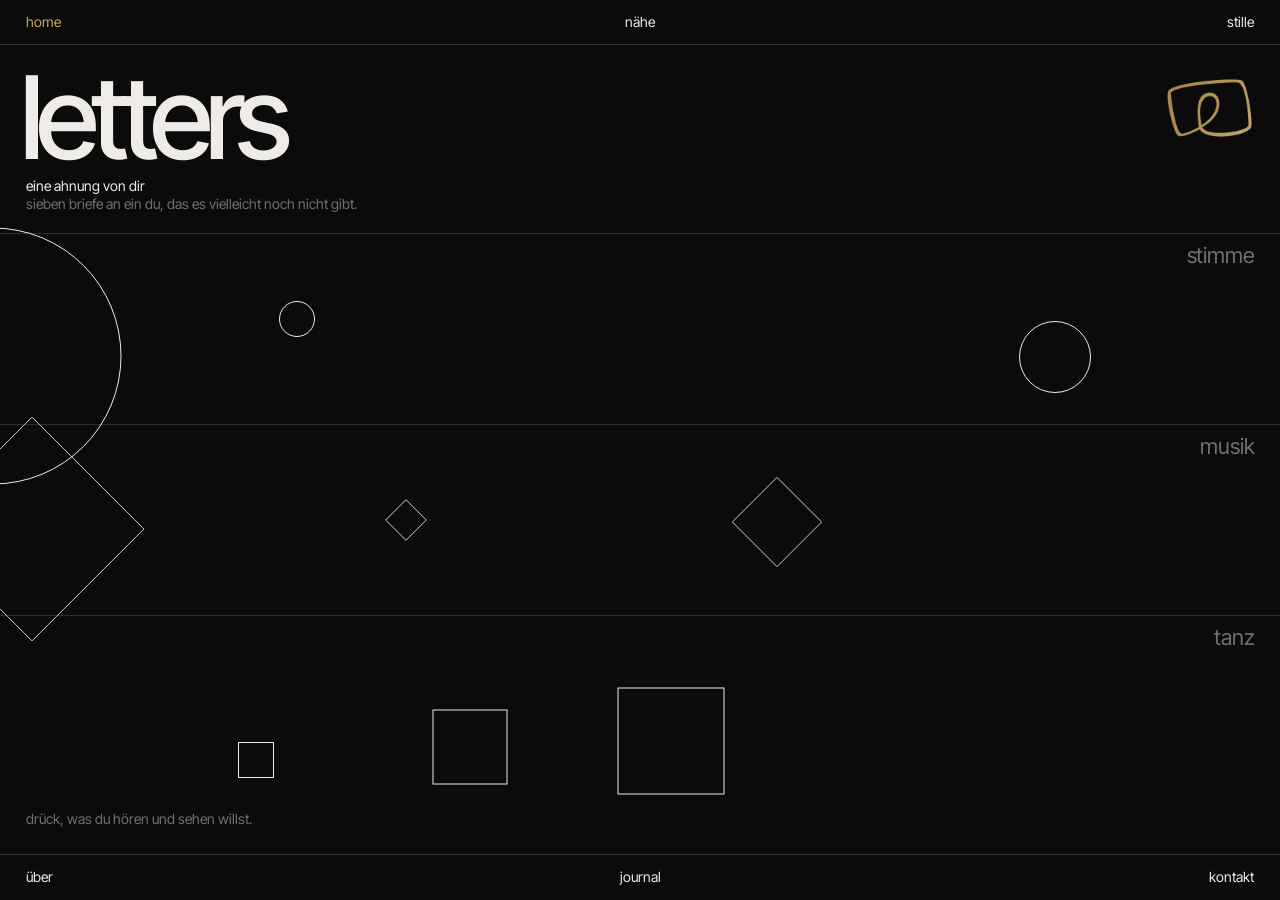
==== kosmos/index.html @ feb3f31e "Fotonachweis vollständig Co-Authored-By: Claude Opus 5.5 <noreply@anthropic.com>" ====
<!doctype html>
<html lang="de">
<head>
<meta charset="utf-8">
<meta name="viewport" content="width=device-width, initial-scale=1">
<meta name="robots" content="noindex">
<title>letters — eine ahnung von dir</title>
<link rel="icon" type="image/png" href="img/icon-64.png">
<link rel="apple-touch-icon" href="img/icon-180.png">
<meta name="description" content="letters — eine ahnung von dir. Ein immersives Bühnenstück in sieben Briefen. Dorothea Buchegger (Text), Akino Distelberger (Tanz), Christian Heidenbauer (Musik).">
<link rel="preconnect" href="https://fonts.googleapis.com">
<link rel="preconnect" href="https://fonts.gstatic.com" crossorigin>
<link href="https://fonts.googleapis.com/css2?family=Inter+Tight:wght@400;500&display=swap" rel="stylesheet">
<link rel="stylesheet" href="kosmos.css?v=20261127r">
</head>
<body>

<!-- row 1: über · journal · kontakt, always reachable. row 2: the pages as tabs -->
<header class="bar">
  <div class="row1">
    <a href="#ueber" class="top t-ueber">über</a>
    <a href="#journal" class="top t-journal">journal</a>
    <span class="ctl">
      <span class="meters" aria-hidden="true"><i></i><i></i><i></i><i></i></span>
      <button id="ton" aria-pressed="false" hidden>ton: aus</button>
      <a href="#kontakt" class="top t-kontakt">kontakt</a>
    </span>
  </div>
  <nav class="tabs" aria-label="seiten"></nav>
</header>

<!-- the page lives here; the sound keeps running between pages -->
<iframe class="world" id="world" title="seite"></iframe>

<!-- information: a sheet over the page, opened from the links above -->
<main class="panel" id="panel" hidden>
  <div class="sheettop">
    <nav class="sheetnav" aria-label="über"><a href="#stueck">stück</a><a href="#ensemble">ensemble</a><a href="#presse">presse</a></nav>
    <a href="#" class="close" id="close">schließen ×</a>
  </div>

  <section class="sheet" id="stueck" data-group="ueber">
    <h2 class="lbl">das stück</h2>
    <div class="txt">
      <p class="lead">sieben briefe an ein du, das es vielleicht noch nicht gibt.</p>
      <p>dorothea buchegger schreibt und spricht briefe von der ersten ahnung über zweifel und sehnsucht bis zum loslassen. akino distelberger antwortet mit tanz. christian heidenbauer hält den raum mit einer kanister-gitarre von resistruments, gebaut in kyjiw aus kriegsschrott, und mit elektronischen klangflächen.</p>
      <p>sprache, tanz und musik stehen nicht nebeneinander, sie gehen ineinander über. das publikum sitzt nicht davor, sondern mittendrin.</p>
    </div>
    <dl class="spec">
      <div><dt>text, konzept, stimme</dt><dd>dorothea buchegger</dd></div>
      <div><dt>tanz, choreografie</dt><dd>akino distelberger</dd></div>
      <div><dt>musik</dt><dd>christian heidenbauer</dd></div>
      <div><dt>instrument</dt><dd>kanister-gitarre, resistruments (ua)</dd></div>
      <div><dt>format</dt><dd>immersives bühnenstück, sieben briefe</dd></div>
      <div><dt>sprache</dt><dd>deutsch</dd></div>
      <div><dt>termine</dt><dd>noch keine — anfragen willkommen</dd></div>
    </dl>
  </section>

  <section class="sheet" id="ensemble" data-group="ueber">
    <h2 class="lbl">ensemble</h2>
    <div class="people">
      <article>
        <img src="img/portrait-dorothea.jpg" alt="Dorothea Buchegger am Mikrofon" loading="lazy">
        <h3>dorothea buchegger<span>text, konzept, stimme</span></h3>
        <p>lebt in wieselburg, grafik- und kommunikationsdesignerin, seit ihrer jugend künstlerisch tätig. seit 2024 als poetry slammerin auf über 50 bühnen in österreich, u. a. beim ö-slam in klagenfurt, im dschungel wien und im wien museum. 2025 das interdisziplinäre projekt „resonanzen – bild in wort und ton“. „letters – eine ahnung von dir“ ist ihr erstes eigenes bühnenstück.</p>
      </article>
      <article>
        <img src="img/portrait-akino.jpg" alt="Akino Distelberger, Porträt" loading="lazy">
        <h3>akino distelberger<span>tanz, choreografie</span></h3>
        <p>choreografin, tänzerin und pädagogin aus wieselburg. studium zeitgenössischer tanz an der muk wien und der msgsü istanbul, traditionelle japanische tanzausbildung in sapporo und nagoya. arbeiten u. a. mit hubert lepka, anton lachky und derrick ryan claude mitchell (impulstanz 2024). eigene stücke, zuletzt „zu grund und boden“ (2022) und „hanna und die bohnenranke“ (2024), gezeigt u. a. beim viertelfestival niederösterreich.</p>
      </article>
      <article>
        <img src="img/portrait-christian.jpg" alt="Christian Heidenbauer, Porträt" loading="lazy">
        <h3>christian heidenbauer<span>musik, kanister-gitarre</span></h3>
        <p>gitarrist, produzent und musikalischer leiter aus österreich, studium popularmusik (ipop) an der mdw wien. seit über zehn jahren auf bühnen in ganz europa und in zahlreichen studioproduktionen. mit dem cellisten christof unterberger bildet er das duo pars momentum.</p>
        <p class="links"><a href="https://christianheidenbauer.com" target="_blank" rel="noopener">christianheidenbauer.com ↗</a> <a href="https://parsmomentum.com" target="_blank" rel="noopener">pars momentum ↗</a></p>
      </article>
    </div>
  </section>

  <section class="sheet" id="presse" data-group="ueber">
    <h2 class="lbl">presse</h2>
    <div class="txt">
      <h3 class="sub">pressetext</h3>
      <p id="pressetext">„letters – eine ahnung von dir“ ist ein immersives bühnenstück in sieben briefen. die autorin und poetry slammerin dorothea buchegger schreibt an ein du, das es vielleicht noch nicht gibt: von der ersten ahnung über zweifel und sehnsucht bis zum loslassen. die choreografin akino distelberger antwortet mit tanz, der gitarrist christian heidenbauer mit einer kanister-gitarre von resistruments, gebaut in kyjiw aus kriegsschrott, und mit elektronischen klangflächen. sprache, tanz und musik stehen nicht nebeneinander, sie gehen ineinander über. das publikum sitzt nicht davor, sondern mittendrin.</p>
      <button class="copy" data-target="pressetext">pressetext kopieren</button>
    </div>
    <div class="photos">
      <h3 class="sub">pressefotos</h3>
      <ul>
        <li><a href="presse/dorothea-buchegger.jpg" download>dorothea buchegger <span>jpg, hochformat</span></a></li>
        <li><a href="presse/akino-distelberger.jpg" download>akino distelberger <span>jpg, querformat</span></a></li>
        <li><a href="presse/akino-distelberger-tanz.jpg" download>akino distelberger, tanz <span>jpg, querformat</span></a></li>
        <li><a href="presse/christian-heidenbauer.jpg" download>christian heidenbauer <span>jpg, querformat</span></a></li>
        <li><a href="presse/letters-logo.pdf" download>logo <span>pdf, vektor</span></a></li>
      </ul>
      <p class="credit">fotonachweis im impressum. weiteres material auf anfrage.</p>
    </div>
  </section>

  <section class="sheet journal" id="journal" data-group="journal">
    <h2 class="lbl">journal</h2>
    <div class="txt">
      <p class="lead">was bei letters geschieht – termine, proben, begegnungen. der reihe nach.</p>
      <!-- entries, newest first:
      <ol class="chron">
        <li><time datetime="2026-12-01">01.12.2026</time><p>…</p></li>
      </ol> -->
      <p class="empty">noch keine einträge. die ersten termine folgen.</p>
    </div>
  </section>

  <section class="sheet contact" id="kontakt" data-group="kontakt">
    <h2 class="lbl">kontakt</h2>
    <div>
      <p class="mail"><a href="mailto:hallo@letters-stueck.at?subject=letters">hallo@letters-stueck.at</a></p>
      <p class="hint">anfragen für aufführungen, festivals, presse. termine: noch keine.</p>
      <div class="impressum" id="impressum">
        <h3 class="sub">impressum &amp; offenlegung</h3>
        <dl class="spec">
          <div><dt>medieninhaber, herausgeber</dt><dd>zwischen uns – verein für zeitgenössische kunst</dd></div>
          <div><dt>anschrift</dt><dd class="todo">folgt</dd></div>
          <div><dt>zvr-zahl</dt><dd class="todo">folgt</dd></div>
          <div><dt>e-mail</dt><dd><a href="mailto:hallo@letters-stueck.at">hallo@letters-stueck.at</a></dd></div>
          <div><dt>vertretungsbefugt</dt><dd>dorothea buchegger, obfrau</dd></div>
          <div><dt>grundlegende richtung</dt><dd>information über das bühnenstück „letters – eine ahnung von dir“.</dd></div>
          <div><dt>bildnachweis</dt><dd>fotos christian heidenbauer: daniel domig. fotos akino distelberger: alma heigl. fotos dorothea buchegger: knut ibermayr.</dd></div>
          <div><dt>datenschutz</dt><dd>diese seite setzt keine cookies und keine analysewerkzeuge ein. schriften werden von google fonts geladen; dabei wird ihre ip-adresse an google übermittelt. wenn sie uns per e-mail schreiben, verwenden wir ihre angaben nur zur bearbeitung ihrer anfrage.</dd></div>
        </dl>
      </div>
    </div>
  </section>

  <footer class="foot"><span>letters — eine ahnung von dir</span><span>© 2026</span><a href="#impressum">impressum</a></footer>
</main>

<script src="kosmos.js?v=20261127r"></script>
<script>
/* browsers may keep an old copy of this page for a few minutes; if a newer version is online, load it once */
(() => {
  const HERE = "20261127r";
  fetch("version.js?" + Date.now(), { cache: "no-store" }).then(r => r.ok ? r.text() : "").then(t => {
    t = t.trim();
    try { if (!t || t === HERE || sessionStorage.getItem("neu-" + t)) return; sessionStorage.setItem("neu-" + t, "1"); } catch { return; }
    location.reload();
  }).catch(() => {});
})();
</script>
<script src="notizen.js?v=20261126d"></script>
</body>
</html>
---- kosmos/kosmos.css ----
:root {
  --ink: #0b0b0b;
  --paper: #efebe6;
  --gold: #c8a564;
  /* gold with a soft sheen: a narrow range of warm tones drifting very slowly, like light moving over leaf gold */
  --sheen: linear-gradient(118deg, #b48f50 0%, #c6a262 22%, #dcc183 42%, #cfae6c 55%, #bf9a5a 74%, #ad8848 100%);
  --mute: rgba(239,235,230,.5);
  --pad: clamp(14px, 2vw, 28px);
  --bar: 81px;
}
* { box-sizing: border-box; margin: 0; padding: 0; }
html, body { height: 100%; }
body {
  background: var(--ink); color: var(--paper);
  font: 400 14px/1.3 "Inter Tight", "Helvetica Neue", Arial, sans-serif;
  overflow-x: hidden;
}
a { color: inherit; text-decoration: none; }
button { font: inherit; color: inherit; background: none; border: 0; cursor: pointer; }
:focus-visible { outline: 1px solid var(--gold); outline-offset: 3px; }

/* ---------- bar: facts on top, worlds as tabs below ---------- */
.bar { position: fixed; inset: 0 0 auto; z-index: 10; background: var(--ink); color: var(--paper); border-bottom: 1px solid rgba(239,235,230,.2); }
.row1 { height: 44px; display: grid; grid-template-columns: 1fr 2fr 1fr; gap: var(--pad); align-items: center; padding: 0 var(--pad); }
/* über · journal · kontakt: white, gold when touched or open */
.row1 .t-journal { justify-self: center; }
.row1 .top { transition: color .4s linear; }
.row1 .top:hover, .row1 .top:active, .row1 .top.on { color: var(--gold); }
.ctl { display: flex; justify-content: flex-end; align-items: center; gap: 16px; }
.meters { display: flex; gap: 3px; align-items: flex-end; height: 14px; }
.meters i { width: 3px; height: 1px; background: var(--gold); }
#ton[aria-pressed="true"] { color: var(--gold); }
.tabs {
  height: 36px; display: flex; align-items: stretch; gap: 0; padding: 0 var(--pad);
  overflow-x: auto; scrollbar-width: none; border-top: 1px solid rgba(239,235,230,.12);
}
.tabs::-webkit-scrollbar { display: none; }
.tab { display: flex; align-items: center; padding: 0 14px; white-space: nowrap; color: var(--paper); transition: color .4s linear; border-right: 1px solid rgba(239,235,230,.12); }
.tab:hover { color: rgba(200,165,100,.75); }
/* the open page: only its name turns gold, nothing else changes */
.tab.on { color: var(--gold); }
.tab.new::after { content: "·"; margin-left: 5px; color: var(--gold); }


/* ---------- info sheet over the page ---------- */
.panel {
  position: fixed; left: 0; right: 0; bottom: 0; top: var(--bar); z-index: 8;
  overflow-y: auto; background: var(--ink); scroll-behavior: smooth;
}
.panel[hidden] { display: none; }
.sheettop { position: sticky; top: 0; z-index: 3; display: flex; justify-content: flex-end; align-items: center; gap: var(--pad); padding: 12px var(--pad); background: var(--ink); }
.sheetnav { display: none; gap: 1.2em; }
.panel[data-group="ueber"] .sheetnav { display: flex; }
.sheet[hidden] { display: none; }
.journal .lead { font-size: clamp(22px, 2.5vw, 40px); line-height: 1.1; letter-spacing: -.025em; max-width: 22ch; }
.journal .empty { margin-top: 6vh; color: var(--mute); }
.chron li { display: grid; grid-template-columns: 9em 1fr; gap: var(--pad); padding: 10px 0; border-top: 1px solid rgba(239,235,230,.2); }
.chron time { color: var(--mute); font-variant-numeric: tabular-nums; }
.sheetnav a:hover, .sheetnav a.on { color: var(--gold); }
.close { color: var(--gold); white-space: nowrap; flex-shrink: 0; margin-left: auto; }
.close:hover { text-decoration: line-through; }

/* info sheets */
.sheet {
  position: relative; background: var(--ink);
  display: grid; grid-template-columns: repeat(6, 1fr); gap: var(--pad);
  padding: 12vh var(--pad); border-top: 1px solid rgba(239,235,230,.2);
  scroll-margin-top: 44px;
}
.lbl { grid-column: 1 / 2; font-size: 13px; font-weight: 400; color: var(--gold); }
.sheet .txt { grid-column: 2 / 6; font-size: 17px; line-height: 1.5; max-width: 68ch; }
.sheet .txt p + p { margin-top: .8em; }
.sheet .lead { font-size: clamp(26px, 3vw, 46px); line-height: 1.05; letter-spacing: -.03em; font-weight: 500; margin-bottom: .6em; }
.spec { grid-column: 2 / 5; margin-top: 4vh; font-size: 14px; }
.spec div { display: grid; grid-template-columns: 1fr 1.6fr; gap: var(--pad); padding: 7px 0; border-top: 1px solid rgba(239,235,230,.2); }
.spec div:last-child { border-bottom: 1px solid rgba(239,235,230,.2); }
.spec dt { color: var(--mute); }

.people { grid-column: 2 / 7; display: grid; grid-template-columns: repeat(3, minmax(0, 1fr)); gap: var(--pad); }
.people img { width: 100%; aspect-ratio: 4 / 5; object-fit: cover; filter: grayscale(1); }
.people .ph { display: block; margin-top: 5px; font-size: 11px; color: var(--mute); }
.people h3 { margin-top: 12px; font-weight: 500; font-size: 20px; letter-spacing: -.02em; line-height: 1.1; }
.people h3 span { display: block; font-weight: 400; font-size: 12px; color: var(--mute); letter-spacing: 0; margin-top: 4px; }
.people p { margin-top: 10px; font-size: 14px; line-height: 1.5; color: rgba(239,235,230,.82); }
.people .links { display: flex; gap: 1.2em; flex-wrap: wrap; font-size: 13px; }
.people .links a { color: var(--paper); border-bottom: 1px solid rgba(239,235,230,.4); }
.people .links a:hover { color: var(--gold); }
.people .to { display: inline-block; margin-top: 10px; color: var(--gold); font-size: 13px; }
.people .to:hover, .photos a:hover, .mail a:hover { text-decoration: line-through; }

.sub { font-size: 13px; font-weight: 400; color: var(--mute); margin-bottom: 10px; }
.copy { margin-top: 14px; font-size: 13px; color: var(--gold); border-bottom: 1px solid currentColor; }
.photos { grid-column: 2 / 6; margin-top: 4vh; }
.photos ul { list-style: none; border-top: 1px solid rgba(239,235,230,.2); }
.photos li { border-bottom: 1px solid rgba(239,235,230,.2); }
.photos a { display: flex; justify-content: space-between; gap: 1em; padding: 9px 0; font-size: 15px; }
.photos a span { color: var(--mute); font-size: 12px; }
.credit { margin-top: 10px; font-size: 12px; color: var(--mute); }

.contact .mail { grid-column: 2 / 7; font-weight: 500; font-size: clamp(30px, 5.4vw, 92px); letter-spacing: -.05em; line-height: 1; word-break: break-all; }
.contact .hint { margin-top: 3vh; color: var(--mute); }
.contact > div { grid-column: 2 / 7; }
.impressum { margin-top: 12vh; }
.impressum .spec { margin-top: 0; max-width: 760px; }
.impressum .todo { color: var(--mute); }
/* no sound switch any more: home plays only what you press, nähe and stille bring their own sound */
#ton, .meters { display: none !important; }

.foot { position: relative; z-index: 1; background: var(--ink); display: grid; grid-template-columns: 2fr 1fr 3fr; gap: var(--pad); padding: var(--pad); border-top: 1px solid rgba(239,235,230,.2); color: var(--mute); font-size: 12px; }

/* ---------- world frame ---------- */
.world {
  position: fixed; left: 0; right: 0; bottom: 0; top: var(--bar);
  width: 100%; height: calc(100% - var(--bar)); border: 0; background: var(--ink); z-index: 5;
  /* a new page fades in from the dark instead of flashing white while it loads */
  transition: opacity .45s ease-out;
}

@media (max-width: 760px) {
  .sheettop { justify-content: space-between; }
  .panel[data-group="ueber"] .sheetnav { gap: .9em; font-size: 13px; min-width: 0; overflow-x: auto; scrollbar-width: none; }
  .sheettop { gap: 12px; }
  .meters { display: none; }
  .sheet { grid-template-columns: 1fr; }
  .sheet > *, .contact > div { grid-column: 1 / -1 !important; }
  .people { grid-template-columns: 1fr; }
  .foot { grid-template-columns: 1fr 1fr; }
}
@media (prefers-reduced-motion: reduce) { * { transition: none !important; } }

/* the sheen drifts slowly; nothing moves for those who prefer less motion */
@keyframes sheen { from { background-position: 0% 40%; } to { background-position: 100% 60%; } }

/* ---------- layout on every screen: the three pages on top (home · nähe · stille),
   über · journal · kontakt along the bottom edge (on phones in thumb reach). both lines share one grid:
   left · centre · right. ---------- */
:root { --bar: 45px; --tabs: calc(46px + env(safe-area-inset-bottom)); }
.tabs { height: 44px; padding: 0 var(--pad); border-top: 0; display: grid; grid-template-columns: 1fr auto 1fr; overflow: visible; }
.tab { padding: 0; border-right: 0; }
.tab:nth-child(2) { justify-self: center; }
.tab:nth-child(3) { justify-self: end; }
.row1 {
  position: fixed; left: 0; right: 0; bottom: 0; height: var(--tabs); padding: 0 var(--pad) env(safe-area-inset-bottom);
  grid-template-columns: 1fr auto 1fr; background: var(--ink); border-top: 1px solid rgba(239,235,230,.2); z-index: 10;
}
.world { bottom: var(--tabs); height: calc(100% - var(--bar) - var(--tabs)); }
.panel { bottom: var(--tabs); }
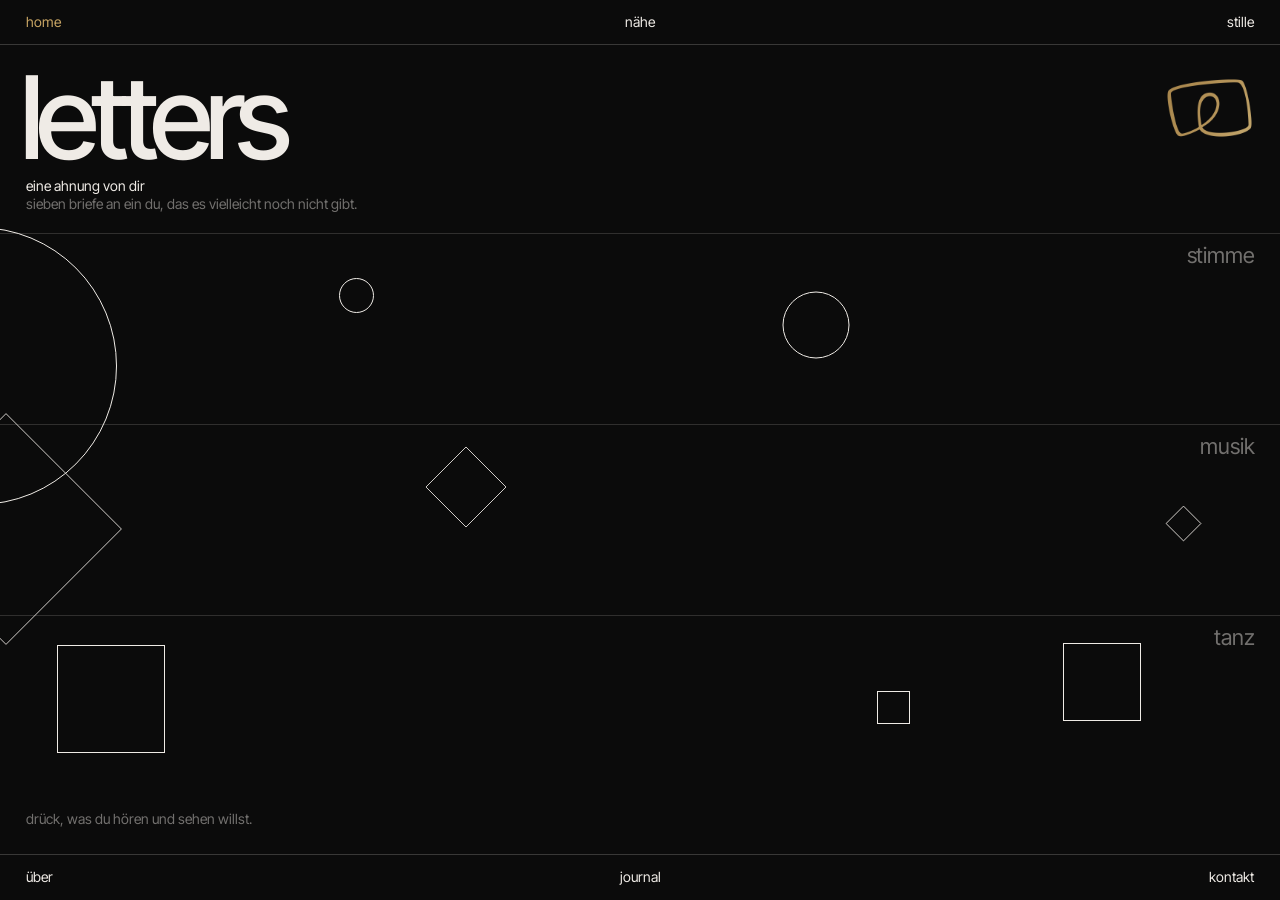
==== commit 49ae1093: "Texte: nicht immersiv Co-Authored-By: Claude Opus 5.5 <noreply@anthropic.com>" ====
--- a/kosmos/index.html
+++ b/kosmos/index.html
@@ -7,11 +7,11 @@
 <title>letters — eine ahnung von dir</title>
 <link rel="icon" type="image/png" href="img/icon-64.png">
 <link rel="apple-touch-icon" href="img/icon-180.png">
-<meta name="description" content="letters — eine ahnung von dir. Ein immersives Bühnenstück in sieben Briefen. Dorothea Buchegger (Text), Akino Distelberger (Tanz), Christian Heidenbauer (Musik).">
+<meta name="description" content="letters — eine ahnung von dir. Ein Bühnenstück in sieben Briefen. Dorothea Buchegger (Text), Akino Distelberger (Tanz), Christian Heidenbauer (Musik).">
 <link rel="preconnect" href="https://fonts.googleapis.com">
 <link rel="preconnect" href="https://fonts.gstatic.com" crossorigin>
 <link href="https://fonts.googleapis.com/css2?family=Inter+Tight:wght@400;500&display=swap" rel="stylesheet">
-<link rel="stylesheet" href="kosmos.css?v=20261127r">
+<link rel="stylesheet" href="kosmos.css?v=20261127s">
 </head>
 <body>
 
@@ -44,14 +44,14 @@
     <div class="txt">
       <p class="lead">sieben briefe an ein du, das es vielleicht noch nicht gibt.</p>
       <p>dorothea buchegger schreibt und spricht briefe von der ersten ahnung über zweifel und sehnsucht bis zum loslassen. akino distelberger antwortet mit tanz. christian heidenbauer hält den raum mit einer kanister-gitarre von resistruments, gebaut in kyjiw aus kriegsschrott, und mit elektronischen klangflächen.</p>
-      <p>sprache, tanz und musik stehen nicht nebeneinander, sie gehen ineinander über. das publikum sitzt nicht davor, sondern mittendrin.</p>
+      <p>sprache, tanz und musik stehen nicht nebeneinander, sie gehen ineinander über.</p>
     </div>
     <dl class="spec">
       <div><dt>text, konzept, stimme</dt><dd>dorothea buchegger</dd></div>
       <div><dt>tanz, choreografie</dt><dd>akino distelberger</dd></div>
       <div><dt>musik</dt><dd>christian heidenbauer</dd></div>
       <div><dt>instrument</dt><dd>kanister-gitarre, resistruments (ua)</dd></div>
-      <div><dt>format</dt><dd>immersives bühnenstück, sieben briefe</dd></div>
+      <div><dt>format</dt><dd>bühnenstück in sieben briefen</dd></div>
       <div><dt>sprache</dt><dd>deutsch</dd></div>
       <div><dt>termine</dt><dd>noch keine — anfragen willkommen</dd></div>
     </dl>
@@ -83,7 +83,7 @@
     <h2 class="lbl">presse</h2>
     <div class="txt">
       <h3 class="sub">pressetext</h3>
-      <p id="pressetext">„letters – eine ahnung von dir“ ist ein immersives bühnenstück in sieben briefen. die autorin und poetry slammerin dorothea buchegger schreibt an ein du, das es vielleicht noch nicht gibt: von der ersten ahnung über zweifel und sehnsucht bis zum loslassen. die choreografin akino distelberger antwortet mit tanz, der gitarrist christian heidenbauer mit einer kanister-gitarre von resistruments, gebaut in kyjiw aus kriegsschrott, und mit elektronischen klangflächen. sprache, tanz und musik stehen nicht nebeneinander, sie gehen ineinander über. das publikum sitzt nicht davor, sondern mittendrin.</p>
+      <p id="pressetext">„letters – eine ahnung von dir“ ist ein bühnenstück in sieben briefen. die autorin und poetry slammerin dorothea buchegger schreibt an ein du, das es vielleicht noch nicht gibt: von der ersten ahnung über zweifel und sehnsucht bis zum loslassen. die choreografin akino distelberger antwortet mit tanz, der gitarrist christian heidenbauer mit einer kanister-gitarre von resistruments, gebaut in kyjiw aus kriegsschrott, und mit elektronischen klangflächen. sprache, tanz und musik stehen nicht nebeneinander, sie gehen ineinander über.</p>
       <button class="copy" data-target="pressetext">pressetext kopieren</button>
     </div>
     <div class="photos">
@@ -135,11 +135,11 @@
   <footer class="foot"><span>letters — eine ahnung von dir</span><span>© 2026</span><a href="#impressum">impressum</a></footer>
 </main>
 
-<script src="kosmos.js?v=20261127r"></script>
+<script src="kosmos.js?v=20261127s"></script>
 <script>
 /* browsers may keep an old copy of this page for a few minutes; if a newer version is online, load it once */
 (() => {
-  const HERE = "20261127r";
+  const HERE = "20261127s";
   fetch("version.js?" + Date.now(), { cache: "no-store" }).then(r => r.ok ? r.text() : "").then(t => {
     t = t.trim();
     try { if (!t || t === HERE || sessionStorage.getItem("neu-" + t)) return; sessionStorage.setItem("neu-" + t, "1"); } catch { return; }
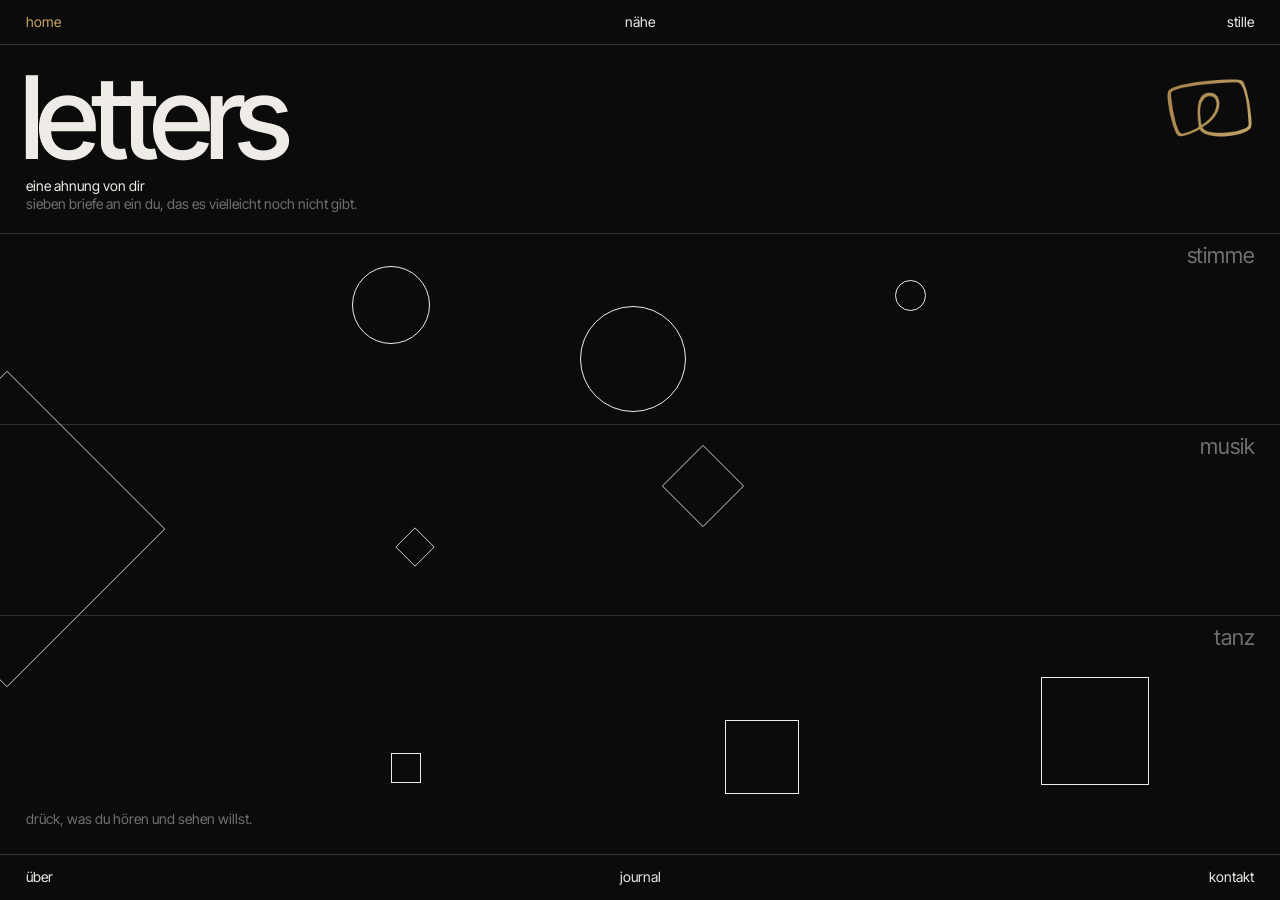
==== commit 989f1227: "Logo zwischen uns im Impressum Co-Authored-By: Claude Opus 5.5 <noreply@anthropic.com>" ====
--- a/kosmos/index.html
+++ b/kosmos/index.html
@@ -11,7 +11,7 @@
 <link rel="preconnect" href="https://fonts.googleapis.com">
 <link rel="preconnect" href="https://fonts.gstatic.com" crossorigin>
 <link href="https://fonts.googleapis.com/css2?family=Inter+Tight:wght@400;500&display=swap" rel="stylesheet">
-<link rel="stylesheet" href="kosmos.css?v=20261127s">
+<link rel="stylesheet" href="kosmos.css?v=20261127t">
 </head>
 <body>
 
@@ -119,7 +119,7 @@
       <div class="impressum" id="impressum">
         <h3 class="sub">impressum &amp; offenlegung</h3>
         <dl class="spec">
-          <div><dt>medieninhaber, herausgeber</dt><dd>zwischen uns – verein für zeitgenössische kunst</dd></div>
+          <div><dt>medieninhaber, herausgeber</dt><dd><img class="zu" src="img/zwischen-uns-logo.png?v=20261127t" alt="zwischen uns"> verein für zeitgenössische kunst</dd></div>
           <div><dt>anschrift</dt><dd class="todo">folgt</dd></div>
           <div><dt>zvr-zahl</dt><dd class="todo">folgt</dd></div>
           <div><dt>e-mail</dt><dd><a href="mailto:hallo@letters-stueck.at">hallo@letters-stueck.at</a></dd></div>
@@ -135,11 +135,11 @@
   <footer class="foot"><span>letters — eine ahnung von dir</span><span>© 2026</span><a href="#impressum">impressum</a></footer>
 </main>
 
-<script src="kosmos.js?v=20261127s"></script>
+<script src="kosmos.js?v=20261127t"></script>
 <script>
 /* browsers may keep an old copy of this page for a few minutes; if a newer version is online, load it once */
 (() => {
-  const HERE = "20261127s";
+  const HERE = "20261127t";
   fetch("version.js?" + Date.now(), { cache: "no-store" }).then(r => r.ok ? r.text() : "").then(t => {
     t = t.trim();
     try { if (!t || t === HERE || sessionStorage.getItem("neu-" + t)) return; sessionStorage.setItem("neu-" + t, "1"); } catch { return; }
--- a/kosmos/kosmos.css
+++ b/kosmos/kosmos.css
@@ -145,3 +145,6 @@
 }
 .world { bottom: var(--tabs); height: calc(100% - var(--bar) - var(--tabs)); }
 .panel { bottom: var(--tabs); }
+
+/* the association's logo where its name stands */
+.zu { display: block; height: 15px; width: auto; margin: 3px 0 6px; opacity: .9; }
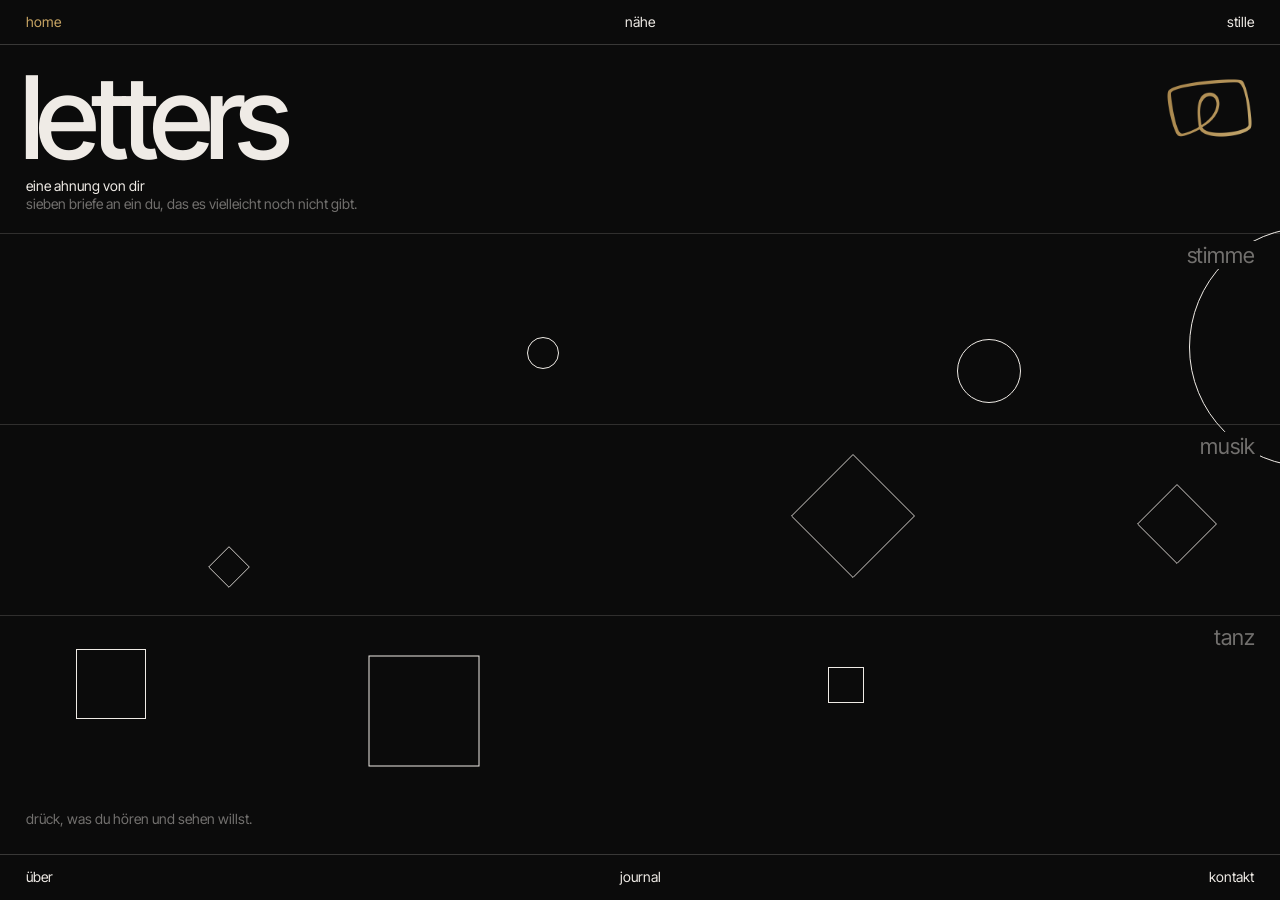
==== commit e57997f4: "Kontakt: neue Mailadresse Co-Authored-By: Claude Opus 5.5 <noreply@anthropic.com>" ====
--- a/kosmos/index.html
+++ b/kosmos/index.html
@@ -11,7 +11,7 @@
 <link rel="preconnect" href="https://fonts.googleapis.com">
 <link rel="preconnect" href="https://fonts.gstatic.com" crossorigin>
 <link href="https://fonts.googleapis.com/css2?family=Inter+Tight:wght@400;500&display=swap" rel="stylesheet">
-<link rel="stylesheet" href="kosmos.css?v=20261127t">
+<link rel="stylesheet" href="kosmos.css?v=20261127u">
 </head>
 <body>
 
@@ -114,15 +114,15 @@
   <section class="sheet contact" id="kontakt" data-group="kontakt">
     <h2 class="lbl">kontakt</h2>
     <div>
-      <p class="mail"><a href="mailto:hallo@letters-stueck.at?subject=letters">hallo@letters-stueck.at</a></p>
+      <p class="mail"><a href="mailto:letters.buehnenstueck@gmail.com?subject=letters">letters.<wbr>buehnenstueck<wbr>@gmail.com</a></p>
       <p class="hint">anfragen für aufführungen, festivals, presse. termine: noch keine.</p>
       <div class="impressum" id="impressum">
         <h3 class="sub">impressum &amp; offenlegung</h3>
         <dl class="spec">
-          <div><dt>medieninhaber, herausgeber</dt><dd><img class="zu" src="img/zwischen-uns-logo.png?v=20261127t" alt="zwischen uns"> verein für zeitgenössische kunst</dd></div>
+          <div><dt>medieninhaber, herausgeber</dt><dd><img class="zu" src="img/zwischen-uns-logo.png?v=20261127u" alt="zwischen uns"> verein für zeitgenössische kunst</dd></div>
           <div><dt>anschrift</dt><dd class="todo">folgt</dd></div>
           <div><dt>zvr-zahl</dt><dd class="todo">folgt</dd></div>
-          <div><dt>e-mail</dt><dd><a href="mailto:hallo@letters-stueck.at">hallo@letters-stueck.at</a></dd></div>
+          <div><dt>e-mail</dt><dd><a href="mailto:letters.buehnenstueck@gmail.com">letters.buehnenstueck@gmail.com</a></dd></div>
           <div><dt>vertretungsbefugt</dt><dd>dorothea buchegger, obfrau</dd></div>
           <div><dt>grundlegende richtung</dt><dd>information über das bühnenstück „letters – eine ahnung von dir“.</dd></div>
           <div><dt>bildnachweis</dt><dd>fotos christian heidenbauer: daniel domig. fotos akino distelberger: alma heigl. fotos dorothea buchegger: knut ibermayr.</dd></div>
@@ -135,11 +135,11 @@
   <footer class="foot"><span>letters — eine ahnung von dir</span><span>© 2026</span><a href="#impressum">impressum</a></footer>
 </main>
 
-<script src="kosmos.js?v=20261127t"></script>
+<script src="kosmos.js?v=20261127u"></script>
 <script>
 /* browsers may keep an old copy of this page for a few minutes; if a newer version is online, load it once */
 (() => {
-  const HERE = "20261127t";
+  const HERE = "20261127u";
   fetch("version.js?" + Date.now(), { cache: "no-store" }).then(r => r.ok ? r.text() : "").then(t => {
     t = t.trim();
     try { if (!t || t === HERE || sessionStorage.getItem("neu-" + t)) return; sessionStorage.setItem("neu-" + t, "1"); } catch { return; }
--- a/kosmos/kosmos.css
+++ b/kosmos/kosmos.css
@@ -97,7 +97,7 @@
 .photos a span { color: var(--mute); font-size: 12px; }
 .credit { margin-top: 10px; font-size: 12px; color: var(--mute); }
 
-.contact .mail { grid-column: 2 / 7; font-weight: 500; font-size: clamp(30px, 5.4vw, 92px); letter-spacing: -.05em; line-height: 1; word-break: break-all; }
+.contact .mail { grid-column: 2 / 7; font-weight: 500; font-size: clamp(30px, 5.4vw, 92px); letter-spacing: -.05em; line-height: 1; overflow-wrap: anywhere; }
 .contact .hint { margin-top: 3vh; color: var(--mute); }
 .contact > div { grid-column: 2 / 7; }
 .impressum { margin-top: 12vh; }
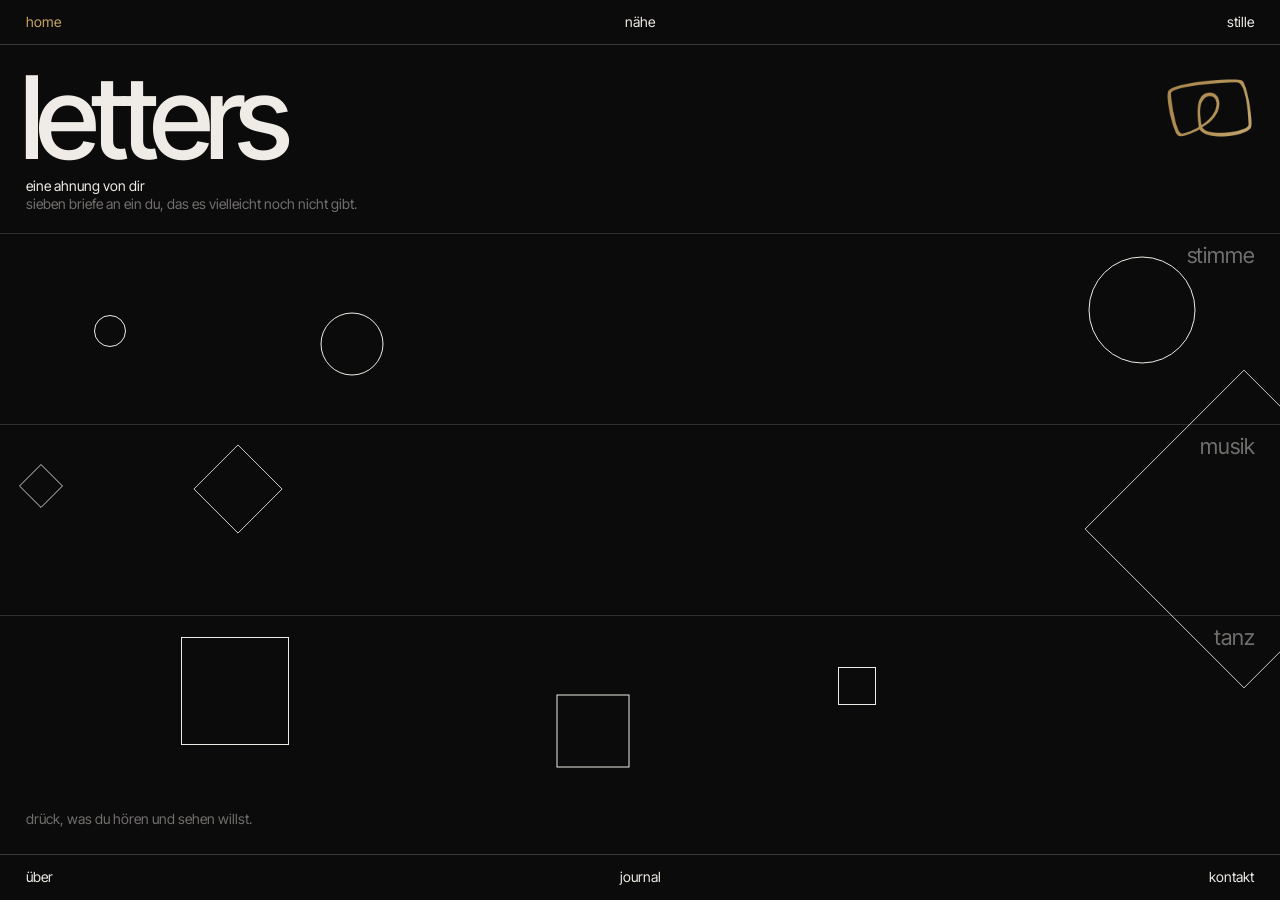
==== commit dbda08c9: "Termine-Hinweis entfernt Co-Authored-By: Claude Opus 5.5 <noreply@anthropic.com>" ====
--- a/kosmos/index.html
+++ b/kosmos/index.html
@@ -11,7 +11,7 @@
 <link rel="preconnect" href="https://fonts.googleapis.com">
 <link rel="preconnect" href="https://fonts.gstatic.com" crossorigin>
 <link href="https://fonts.googleapis.com/css2?family=Inter+Tight:wght@400;500&display=swap" rel="stylesheet">
-<link rel="stylesheet" href="kosmos.css?v=20261127u">
+<link rel="stylesheet" href="kosmos.css?v=20261127v">
 </head>
 <body>
 
@@ -53,7 +53,6 @@
       <div><dt>instrument</dt><dd>kanister-gitarre, resistruments (ua)</dd></div>
       <div><dt>format</dt><dd>bühnenstück in sieben briefen</dd></div>
       <div><dt>sprache</dt><dd>deutsch</dd></div>
-      <div><dt>termine</dt><dd>noch keine — anfragen willkommen</dd></div>
     </dl>
   </section>
 
@@ -107,7 +106,7 @@
       <ol class="chron">
         <li><time datetime="2026-12-01">01.12.2026</time><p>…</p></li>
       </ol> -->
-      <p class="empty">noch keine einträge. die ersten termine folgen.</p>
+      <p class="empty">die ersten einträge folgen in kürze.</p>
     </div>
   </section>
 
@@ -115,11 +114,11 @@
     <h2 class="lbl">kontakt</h2>
     <div>
       <p class="mail"><a href="mailto:letters.buehnenstueck@gmail.com?subject=letters">letters.<wbr>buehnenstueck<wbr>@gmail.com</a></p>
-      <p class="hint">anfragen für aufführungen, festivals, presse. termine: noch keine.</p>
+      <p class="hint">anfragen für aufführungen, festivals, presse.</p>
       <div class="impressum" id="impressum">
         <h3 class="sub">impressum &amp; offenlegung</h3>
         <dl class="spec">
-          <div><dt>medieninhaber, herausgeber</dt><dd><img class="zu" src="img/zwischen-uns-logo.png?v=20261127u" alt="zwischen uns"> verein für zeitgenössische kunst</dd></div>
+          <div><dt>medieninhaber, herausgeber</dt><dd><img class="zu" src="img/zwischen-uns-logo.png?v=20261127v" alt="zwischen uns"> verein für zeitgenössische kunst</dd></div>
           <div><dt>anschrift</dt><dd class="todo">folgt</dd></div>
           <div><dt>zvr-zahl</dt><dd class="todo">folgt</dd></div>
           <div><dt>e-mail</dt><dd><a href="mailto:letters.buehnenstueck@gmail.com">letters.buehnenstueck@gmail.com</a></dd></div>
@@ -135,11 +134,11 @@
   <footer class="foot"><span>letters — eine ahnung von dir</span><span>© 2026</span><a href="#impressum">impressum</a></footer>
 </main>
 
-<script src="kosmos.js?v=20261127u"></script>
+<script src="kosmos.js?v=20261127v"></script>
 <script>
 /* browsers may keep an old copy of this page for a few minutes; if a newer version is online, load it once */
 (() => {
-  const HERE = "20261127u";
+  const HERE = "20261127v";
   fetch("version.js?" + Date.now(), { cache: "no-store" }).then(r => r.ok ? r.text() : "").then(t => {
     t = t.trim();
     try { if (!t || t === HERE || sessionStorage.getItem("neu-" + t)) return; sessionStorage.setItem("neu-" + t, "1"); } catch { return; }
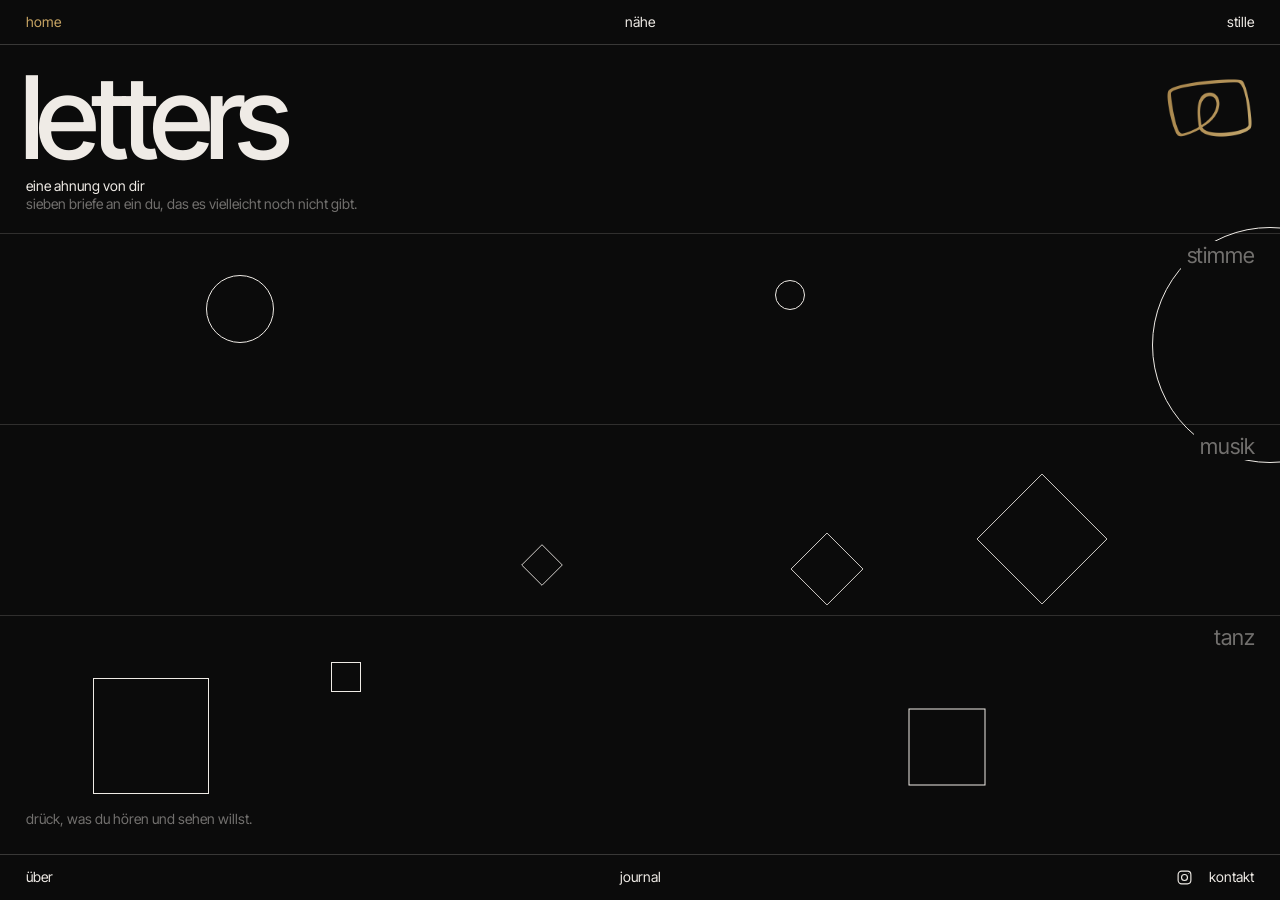
==== commit 466d8b20: "Instagram-Icon Co-Authored-By: Claude Opus 5.5 <noreply@anthropic.com>" ====
--- a/kosmos/index.html
+++ b/kosmos/index.html
@@ -11,7 +11,7 @@
 <link rel="preconnect" href="https://fonts.googleapis.com">
 <link rel="preconnect" href="https://fonts.gstatic.com" crossorigin>
 <link href="https://fonts.googleapis.com/css2?family=Inter+Tight:wght@400;500&display=swap" rel="stylesheet">
-<link rel="stylesheet" href="kosmos.css?v=20261127v">
+<link rel="stylesheet" href="kosmos.css?v=20261127w">
 </head>
 <body>
 
@@ -23,6 +23,7 @@
     <span class="ctl">
       <span class="meters" aria-hidden="true"><i></i><i></i><i></i><i></i></span>
       <button id="ton" aria-pressed="false" hidden>ton: aus</button>
+      <a href="https://www.instagram.com/letters.buehnenstueck/" class="insta" target="_blank" rel="noopener" aria-label="letters auf instagram" title="instagram"><svg viewBox="0 0 24 24" width="17" height="17" aria-hidden="true" fill="none" stroke="currentColor" stroke-width="1.6"><rect x="3" y="3" width="18" height="18" rx="5"/><circle cx="12" cy="12" r="4.2"/><circle cx="17.4" cy="6.6" r=".6" fill="currentColor" stroke="none"/></svg></a>
       <a href="#kontakt" class="top t-kontakt">kontakt</a>
     </span>
   </div>
@@ -118,7 +119,7 @@
       <div class="impressum" id="impressum">
         <h3 class="sub">impressum &amp; offenlegung</h3>
         <dl class="spec">
-          <div><dt>medieninhaber, herausgeber</dt><dd><img class="zu" src="img/zwischen-uns-logo.png?v=20261127v" alt="zwischen uns"> verein für zeitgenössische kunst</dd></div>
+          <div><dt>medieninhaber, herausgeber</dt><dd><img class="zu" src="img/zwischen-uns-logo.png?v=20261127w" alt="zwischen uns"> verein für zeitgenössische kunst</dd></div>
           <div><dt>anschrift</dt><dd class="todo">folgt</dd></div>
           <div><dt>zvr-zahl</dt><dd class="todo">folgt</dd></div>
           <div><dt>e-mail</dt><dd><a href="mailto:letters.buehnenstueck@gmail.com">letters.buehnenstueck@gmail.com</a></dd></div>
@@ -134,11 +135,11 @@
   <footer class="foot"><span>letters — eine ahnung von dir</span><span>© 2026</span><a href="#impressum">impressum</a></footer>
 </main>
 
-<script src="kosmos.js?v=20261127v"></script>
+<script src="kosmos.js?v=20261127w"></script>
 <script>
 /* browsers may keep an old copy of this page for a few minutes; if a newer version is online, load it once */
 (() => {
-  const HERE = "20261127v";
+  const HERE = "20261127w";
   fetch("version.js?" + Date.now(), { cache: "no-store" }).then(r => r.ok ? r.text() : "").then(t => {
     t = t.trim();
     try { if (!t || t === HERE || sessionStorage.getItem("neu-" + t)) return; sessionStorage.setItem("neu-" + t, "1"); } catch { return; }
--- a/kosmos/kosmos.css
+++ b/kosmos/kosmos.css
@@ -27,6 +27,8 @@
 .row1 .top { transition: color .4s linear; }
 .row1 .top:hover, .row1 .top:active, .row1 .top.on { color: var(--gold); }
 .ctl { display: flex; justify-content: flex-end; align-items: center; gap: 16px; }
+.insta { display: flex; align-items: center; transition: color .4s linear; }
+.insta:hover, .insta:active { color: var(--gold); }
 .meters { display: flex; gap: 3px; align-items: flex-end; height: 14px; }
 .meters i { width: 3px; height: 1px; background: var(--gold); }
 #ton[aria-pressed="true"] { color: var(--gold); }
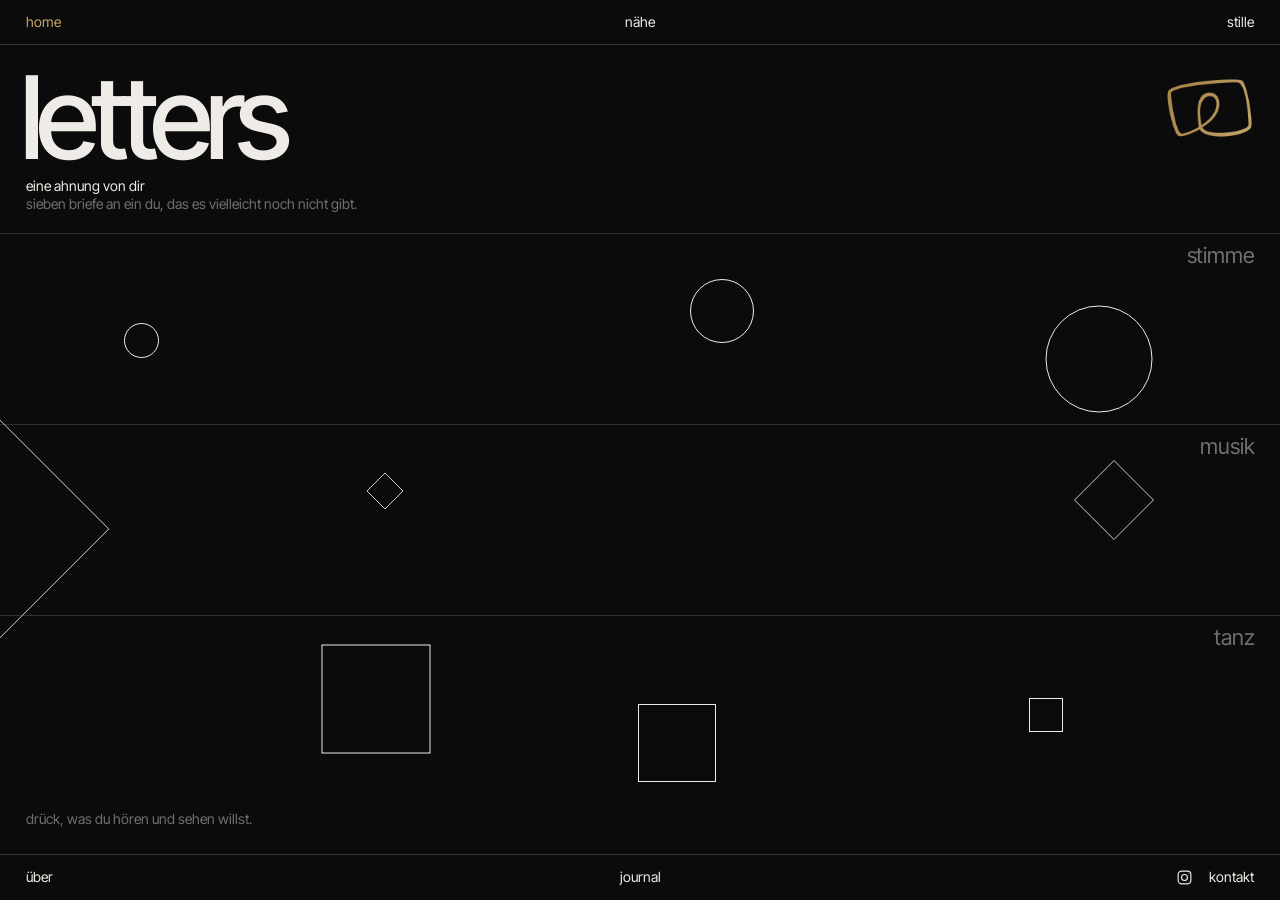
==== commit 0fa89650: "Impressum: Anschrift Co-Authored-By: Claude Opus 5.5 <noreply@anthropic.com>" ====
--- a/kosmos/index.html
+++ b/kosmos/index.html
@@ -11,7 +11,7 @@
 <link rel="preconnect" href="https://fonts.googleapis.com">
 <link rel="preconnect" href="https://fonts.gstatic.com" crossorigin>
 <link href="https://fonts.googleapis.com/css2?family=Inter+Tight:wght@400;500&display=swap" rel="stylesheet">
-<link rel="stylesheet" href="kosmos.css?v=20261127w">
+<link rel="stylesheet" href="kosmos.css?v=20261127x">
 </head>
 <body>
 
@@ -119,8 +119,8 @@
       <div class="impressum" id="impressum">
         <h3 class="sub">impressum &amp; offenlegung</h3>
         <dl class="spec">
-          <div><dt>medieninhaber, herausgeber</dt><dd><img class="zu" src="img/zwischen-uns-logo.png?v=20261127w" alt="zwischen uns"> verein für zeitgenössische kunst</dd></div>
-          <div><dt>anschrift</dt><dd class="todo">folgt</dd></div>
+          <div><dt>medieninhaber, herausgeber</dt><dd><img class="zu" src="img/zwischen-uns-logo.png?v=20261127x" alt="zwischen uns"> verein für zeitgenössische kunst</dd></div>
+          <div><dt>anschrift</dt><dd>vereinssitz: erlenstraße 4/2, 3250 wieselburg</dd></div>
           <div><dt>zvr-zahl</dt><dd class="todo">folgt</dd></div>
           <div><dt>e-mail</dt><dd><a href="mailto:letters.buehnenstueck@gmail.com">letters.buehnenstueck@gmail.com</a></dd></div>
           <div><dt>vertretungsbefugt</dt><dd>dorothea buchegger, obfrau</dd></div>
@@ -135,11 +135,11 @@
   <footer class="foot"><span>letters — eine ahnung von dir</span><span>© 2026</span><a href="#impressum">impressum</a></footer>
 </main>
 
-<script src="kosmos.js?v=20261127w"></script>
+<script src="kosmos.js?v=20261127x"></script>
 <script>
 /* browsers may keep an old copy of this page for a few minutes; if a newer version is online, load it once */
 (() => {
-  const HERE = "20261127w";
+  const HERE = "20261127x";
   fetch("version.js?" + Date.now(), { cache: "no-store" }).then(r => r.ok ? r.text() : "").then(t => {
     t = t.trim();
     try { if (!t || t === HERE || sessionStorage.getItem("neu-" + t)) return; sessionStorage.setItem("neu-" + t, "1"); } catch { return; }
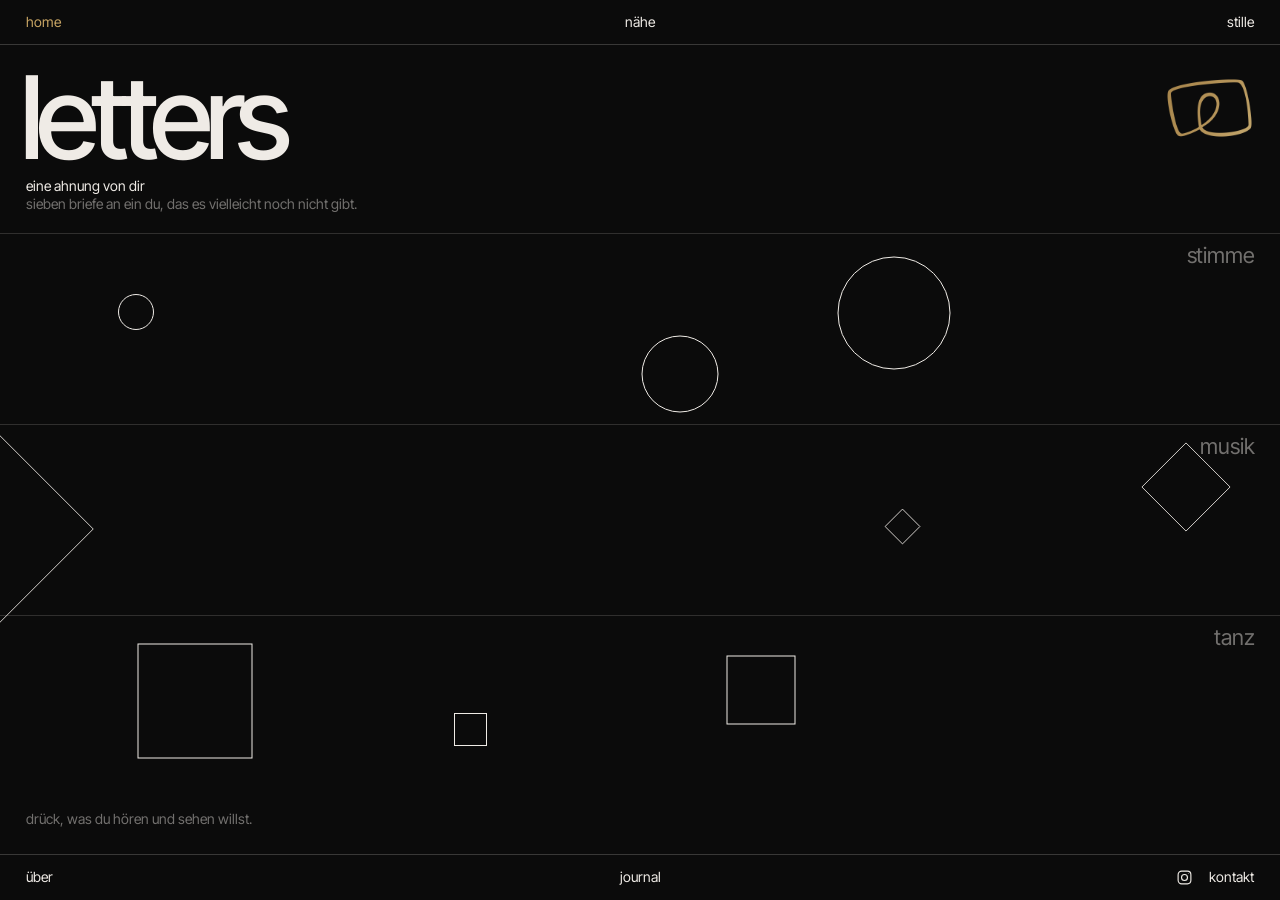
==== commit 74c64084: "Seite direkt unter /letters/, alte kosmos-Links leiten weiter Co-Authored-By: Claude Opus 5.5 <norep" ====
--- a/kosmos/index.html
+++ b/kosmos/index.html
@@ -1,152 +1,6 @@
 <!doctype html>
-<html lang="de">
-<head>
-<meta charset="utf-8">
-<meta name="viewport" content="width=device-width, initial-scale=1">
-<meta name="robots" content="noindex">
+<html lang="de"><head><meta charset="utf-8"><meta name="robots" content="noindex">
 <title>letters — eine ahnung von dir</title>
-<link rel="icon" type="image/png" href="img/icon-64.png">
-<link rel="apple-touch-icon" href="img/icon-180.png">
-<meta name="description" content="letters — eine ahnung von dir. Ein Bühnenstück in sieben Briefen. Dorothea Buchegger (Text), Akino Distelberger (Tanz), Christian Heidenbauer (Musik).">
-<link rel="preconnect" href="https://fonts.googleapis.com">
-<link rel="preconnect" href="https://fonts.gstatic.com" crossorigin>
-<link href="https://fonts.googleapis.com/css2?family=Inter+Tight:wght@400;500&display=swap" rel="stylesheet">
-<link rel="stylesheet" href="kosmos.css?v=20261127x">
-</head>
-<body>
-
-<!-- row 1: über · journal · kontakt, always reachable. row 2: the pages as tabs -->
-<header class="bar">
-  <div class="row1">
-    <a href="#ueber" class="top t-ueber">über</a>
-    <a href="#journal" class="top t-journal">journal</a>
-    <span class="ctl">
-      <span class="meters" aria-hidden="true"><i></i><i></i><i></i><i></i></span>
-      <button id="ton" aria-pressed="false" hidden>ton: aus</button>
-      <a href="https://www.instagram.com/letters.buehnenstueck/" class="insta" target="_blank" rel="noopener" aria-label="letters auf instagram" title="instagram"><svg viewBox="0 0 24 24" width="17" height="17" aria-hidden="true" fill="none" stroke="currentColor" stroke-width="1.6"><rect x="3" y="3" width="18" height="18" rx="5"/><circle cx="12" cy="12" r="4.2"/><circle cx="17.4" cy="6.6" r=".6" fill="currentColor" stroke="none"/></svg></a>
-      <a href="#kontakt" class="top t-kontakt">kontakt</a>
-    </span>
-  </div>
-  <nav class="tabs" aria-label="seiten"></nav>
-</header>
-
-<!-- the page lives here; the sound keeps running between pages -->
-<iframe class="world" id="world" title="seite"></iframe>
-
-<!-- information: a sheet over the page, opened from the links above -->
-<main class="panel" id="panel" hidden>
-  <div class="sheettop">
-    <nav class="sheetnav" aria-label="über"><a href="#stueck">stück</a><a href="#ensemble">ensemble</a><a href="#presse">presse</a></nav>
-    <a href="#" class="close" id="close">schließen ×</a>
-  </div>
-
-  <section class="sheet" id="stueck" data-group="ueber">
-    <h2 class="lbl">das stück</h2>
-    <div class="txt">
-      <p class="lead">sieben briefe an ein du, das es vielleicht noch nicht gibt.</p>
-      <p>dorothea buchegger schreibt und spricht briefe von der ersten ahnung über zweifel und sehnsucht bis zum loslassen. akino distelberger antwortet mit tanz. christian heidenbauer hält den raum mit einer kanister-gitarre von resistruments, gebaut in kyjiw aus kriegsschrott, und mit elektronischen klangflächen.</p>
-      <p>sprache, tanz und musik stehen nicht nebeneinander, sie gehen ineinander über.</p>
-    </div>
-    <dl class="spec">
-      <div><dt>text, konzept, stimme</dt><dd>dorothea buchegger</dd></div>
-      <div><dt>tanz, choreografie</dt><dd>akino distelberger</dd></div>
-      <div><dt>musik</dt><dd>christian heidenbauer</dd></div>
-      <div><dt>instrument</dt><dd>kanister-gitarre, resistruments (ua)</dd></div>
-      <div><dt>format</dt><dd>bühnenstück in sieben briefen</dd></div>
-      <div><dt>sprache</dt><dd>deutsch</dd></div>
-    </dl>
-  </section>
-
-  <section class="sheet" id="ensemble" data-group="ueber">
-    <h2 class="lbl">ensemble</h2>
-    <div class="people">
-      <article>
-        <img src="img/portrait-dorothea.jpg" alt="Dorothea Buchegger am Mikrofon" loading="lazy">
-        <h3>dorothea buchegger<span>text, konzept, stimme</span></h3>
-        <p>lebt in wieselburg, grafik- und kommunikationsdesignerin, seit ihrer jugend künstlerisch tätig. seit 2024 als poetry slammerin auf über 50 bühnen in österreich, u. a. beim ö-slam in klagenfurt, im dschungel wien und im wien museum. 2025 das interdisziplinäre projekt „resonanzen – bild in wort und ton“. „letters – eine ahnung von dir“ ist ihr erstes eigenes bühnenstück.</p>
-      </article>
-      <article>
-        <img src="img/portrait-akino.jpg" alt="Akino Distelberger, Porträt" loading="lazy">
-        <h3>akino distelberger<span>tanz, choreografie</span></h3>
-        <p>choreografin, tänzerin und pädagogin aus wieselburg. studium zeitgenössischer tanz an der muk wien und der msgsü istanbul, traditionelle japanische tanzausbildung in sapporo und nagoya. arbeiten u. a. mit hubert lepka, anton lachky und derrick ryan claude mitchell (impulstanz 2024). eigene stücke, zuletzt „zu grund und boden“ (2022) und „hanna und die bohnenranke“ (2024), gezeigt u. a. beim viertelfestival niederösterreich.</p>
-      </article>
-      <article>
-        <img src="img/portrait-christian.jpg" alt="Christian Heidenbauer, Porträt" loading="lazy">
-        <h3>christian heidenbauer<span>musik, kanister-gitarre</span></h3>
-        <p>gitarrist, produzent und musikalischer leiter aus österreich, studium popularmusik (ipop) an der mdw wien. seit über zehn jahren auf bühnen in ganz europa und in zahlreichen studioproduktionen. mit dem cellisten christof unterberger bildet er das duo pars momentum.</p>
-        <p class="links"><a href="https://christianheidenbauer.com" target="_blank" rel="noopener">christianheidenbauer.com ↗</a> <a href="https://parsmomentum.com" target="_blank" rel="noopener">pars momentum ↗</a></p>
-      </article>
-    </div>
-  </section>
-
-  <section class="sheet" id="presse" data-group="ueber">
-    <h2 class="lbl">presse</h2>
-    <div class="txt">
-      <h3 class="sub">pressetext</h3>
-      <p id="pressetext">„letters – eine ahnung von dir“ ist ein bühnenstück in sieben briefen. die autorin und poetry slammerin dorothea buchegger schreibt an ein du, das es vielleicht noch nicht gibt: von der ersten ahnung über zweifel und sehnsucht bis zum loslassen. die choreografin akino distelberger antwortet mit tanz, der gitarrist christian heidenbauer mit einer kanister-gitarre von resistruments, gebaut in kyjiw aus kriegsschrott, und mit elektronischen klangflächen. sprache, tanz und musik stehen nicht nebeneinander, sie gehen ineinander über.</p>
-      <button class="copy" data-target="pressetext">pressetext kopieren</button>
-    </div>
-    <div class="photos">
-      <h3 class="sub">pressefotos</h3>
-      <ul>
-        <li><a href="presse/dorothea-buchegger.jpg" download>dorothea buchegger <span>jpg, hochformat</span></a></li>
-        <li><a href="presse/akino-distelberger.jpg" download>akino distelberger <span>jpg, querformat</span></a></li>
-        <li><a href="presse/akino-distelberger-tanz.jpg" download>akino distelberger, tanz <span>jpg, querformat</span></a></li>
-        <li><a href="presse/christian-heidenbauer.jpg" download>christian heidenbauer <span>jpg, querformat</span></a></li>
-        <li><a href="presse/letters-logo.pdf" download>logo <span>pdf, vektor</span></a></li>
-      </ul>
-      <p class="credit">fotonachweis im impressum. weiteres material auf anfrage.</p>
-    </div>
-  </section>
-
-  <section class="sheet journal" id="journal" data-group="journal">
-    <h2 class="lbl">journal</h2>
-    <div class="txt">
-      <p class="lead">was bei letters geschieht – termine, proben, begegnungen. der reihe nach.</p>
-      <!-- entries, newest first:
-      <ol class="chron">
-        <li><time datetime="2026-12-01">01.12.2026</time><p>…</p></li>
-      </ol> -->
-      <p class="empty">die ersten einträge folgen in kürze.</p>
-    </div>
-  </section>
-
-  <section class="sheet contact" id="kontakt" data-group="kontakt">
-    <h2 class="lbl">kontakt</h2>
-    <div>
-      <p class="mail"><a href="mailto:letters.buehnenstueck@gmail.com?subject=letters">letters.<wbr>buehnenstueck<wbr>@gmail.com</a></p>
-      <p class="hint">anfragen für aufführungen, festivals, presse.</p>
-      <div class="impressum" id="impressum">
-        <h3 class="sub">impressum &amp; offenlegung</h3>
-        <dl class="spec">
-          <div><dt>medieninhaber, herausgeber</dt><dd><img class="zu" src="img/zwischen-uns-logo.png?v=20261127x" alt="zwischen uns"> verein für zeitgenössische kunst</dd></div>
-          <div><dt>anschrift</dt><dd>vereinssitz: erlenstraße 4/2, 3250 wieselburg</dd></div>
-          <div><dt>zvr-zahl</dt><dd class="todo">folgt</dd></div>
-          <div><dt>e-mail</dt><dd><a href="mailto:letters.buehnenstueck@gmail.com">letters.buehnenstueck@gmail.com</a></dd></div>
-          <div><dt>vertretungsbefugt</dt><dd>dorothea buchegger, obfrau</dd></div>
-          <div><dt>grundlegende richtung</dt><dd>information über das bühnenstück „letters – eine ahnung von dir“.</dd></div>
-          <div><dt>bildnachweis</dt><dd>fotos christian heidenbauer: daniel domig. fotos akino distelberger: alma heigl. fotos dorothea buchegger: knut ibermayr.</dd></div>
-          <div><dt>datenschutz</dt><dd>diese seite setzt keine cookies und keine analysewerkzeuge ein. schriften werden von google fonts geladen; dabei wird ihre ip-adresse an google übermittelt. wenn sie uns per e-mail schreiben, verwenden wir ihre angaben nur zur bearbeitung ihrer anfrage.</dd></div>
-        </dl>
-      </div>
-    </div>
-  </section>
-
-  <footer class="foot"><span>letters — eine ahnung von dir</span><span>© 2026</span><a href="#impressum">impressum</a></footer>
-</main>
-
-<script src="kosmos.js?v=20261127x"></script>
-<script>
-/* browsers may keep an old copy of this page for a few minutes; if a newer version is online, load it once */
-(() => {
-  const HERE = "20261127x";
-  fetch("version.js?" + Date.now(), { cache: "no-store" }).then(r => r.ok ? r.text() : "").then(t => {
-    t = t.trim();
-    try { if (!t || t === HERE || sessionStorage.getItem("neu-" + t)) return; sessionStorage.setItem("neu-" + t, "1"); } catch { return; }
-    location.reload();
-  }).catch(() => {});
-})();
-</script>
-<script src="notizen.js?v=20261126d"></script>
-</body>
-</html>
+<script>location.replace("../" + location.search + location.hash);</script>
+<meta http-equiv="refresh" content="0; url=../">
+</head><body style="background:#0b0b0b"></body></html>
